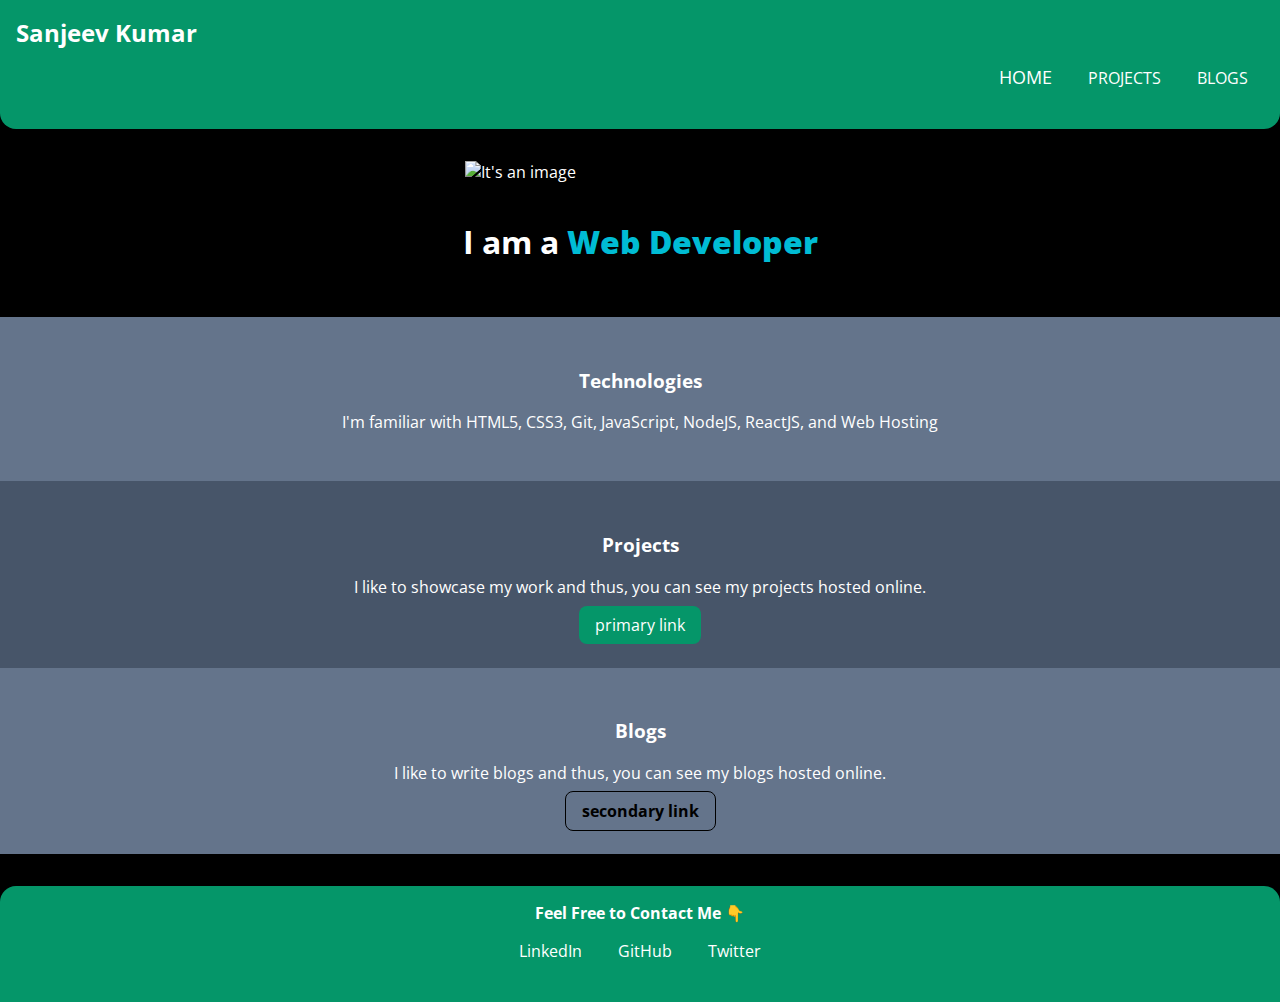
==== index.html @ 06f61c3d "first commit" ====
<!DOCTYPE html>
<html lang="en">
  <head>
    <meta charset="UTF-8" />
    <meta http-equiv="X-UA-Compatible" content="IE=edge" />
    <meta name="viewport" content="width=device-width, initial-scale=1.0" />
    <title>Component Libary</title>
    <link rel="stylesheet" href="style.css" />
  </head>
  <body>
    <!-- 
    <h2>@nav</h2> -->

    <nav class="navigation container">
      <div class="nav-brand">Sanjeev Kumar</div>

      <ul class="nav-pills">
        <li class="list-inline-item">
          <a class="link link-active" href="./index.html">HOME</a>
        </li>
        <li class="list-inline-item">
          <a class="link" href="./projects.html">PROJECTS</a>
        </li>
        <li class="list-inline-item">
          <a class="link" href="./blogs.html">BLOGS</a>
        </li>
      </ul>
    </nav>

    <!-- <h2>@header</h2> -->

    <header class="hero">
      <img
        class="hero-img"
        src="./images/undraw_static_assets_rpm6.svg"
        alt="It's an image"
      />
      <h1 class="hero-heading">
        I am a <strong style="color: #00bcd4">Web Developer</strong>
      </h1>
    </header>

    <!-- <hr> -->

    <!-- <h2>@section</h2> -->

    <section class="section white">
      <div class="container container-center">
      <h3>Technologies</h3>
      <p>
        I'm familiar with HTML5, CSS3, Git, JavaScript, NodeJS, ReactJS, and Web
        Hosting
      </p>
      </div>
 
    </section>

    <section class="section ow">
      <div class="container container-center">
      <h3>Projects</h3>
      <p>
        I like to showcase my work and thus, you can see my projects hosted online.
      </p>
      <a href="" class="link primary-link">primary link</a>
      </div>

    </section>

    <section class="section white">
      <div class="contaier container-center">
      <h3>Blogs</h3>
      <p>
        I like to write blogs and thus, you can see my blogs hosted online.
      </p>
      <a href="" class="link sec-link">secondary link</a>
      </div>
    </section>

   

    

    
    <!-- 
    <h2>@footer</h2> -->
    <footer class="footer container">
      <div class="header">Feel Free to Contact Me 👇</div>
      <ul class="social-links">
        <li class="list-inline-item">
          <a class="link link-inline-item" href="">LinkedIn </a>
        </li>
        <li class="list-inline-item">
          <a class="link link-inline-item" href="">GitHub</a>
        </li>
        <li class="list-inline-item">
          <a class="link link-inline-item" href="">Twitter</a>
        </li>
      </ul>
    </footer>

    <script>
       
    </script>
  </body>
</html>
---- style.css ----
@import url("https://fonts.googleapis.com/css2?family=Open+Sans:ital,wght@0,700;1,400&display=swap");


:root{
    --primary-color : #059669
    ;
    --section-nth : #475569 ;
}
body{
    font-family: 'Open Sans',sans-serif;
    background-color: black;
    color: white;
    margin: 0px;

}

hr{
    margin: 2rem 0rem;
}

/* container */

.container{

    /* padding short hand top right bottom left */
    /* padding-left: 1rem;
    padding-right: 1rem; */

    padding: 0rem 1rem;
}

.container-center{
    text-align: center;
    max-width: 600px;
    margin: 0 auto;


}

 /* navigation */

 .navigation{
    background-color: var(--primary-color);
    color: white;
    padding: 1rem;
    border-bottom-left-radius:  1rem;
    border-bottom-right-radius: 1rem;

}

.navigation .nav-brand{
    font-size: 1.5rem;
    font-weight: bold;
}

.navigation .nav-pills{
   text-align: right;
}

.navigation .link , .footer .link {
    color: white;
    text-align: right;
}

.navigation .link-active{
    font-size: 1.1rem;
    /* color: blue; */

}


/* hero header */

.hero{
    padding: 2rem;
}

.hero .hero-img{
    max-width: 350px;
    display: block;
    margin:  auto;
}

.hero .hero-heading{
     padding-top: 1rem;
     text-align: center;
}

/* *links* */
.link{
    text-decoration: none;
    padding: 0.5rem 1rem;
    margin: 1rem 0rem;
}

.primary-link{
    background-color: var(--primary-color);
    border-radius: 0.5rem;
    color: white;
}

.sec-link{
    color: black;
    font-weight: bold;
    border-radius: 0.5rem;
    border: 1px solid black;
}

/* *list* */

.list-non-bullet{
    list-style: none;
}

.list-inline-item{

    display: inline-block;
    padding: 0rem 0rem 0.5rem;
}


/* section */

.section.white{
    /* text-align: center; */
    background-color: #64748b;
    /* color: black; */
    padding: 2rem;
    /* margin: 2rem 0rem; */
    /* border-radius: 0.5rem; */


}

.section.ow{
    background-color: var(--section-nth);
    padding: 2rem;
    /* margin: 2rem 0rem; */
    /* text-align: center; */
    
}

.footer{
    background-color: var(--primary-color);
    margin-top: 2rem;
    padding: 1rem;
    border-top-left-radius:  1rem;
    border-top-right-radius: 1rem;
    text-align: center;
}

.footer .header{
    font-weight: bold;
}
.footer ul{
    padding-inline-start: 0px;
}
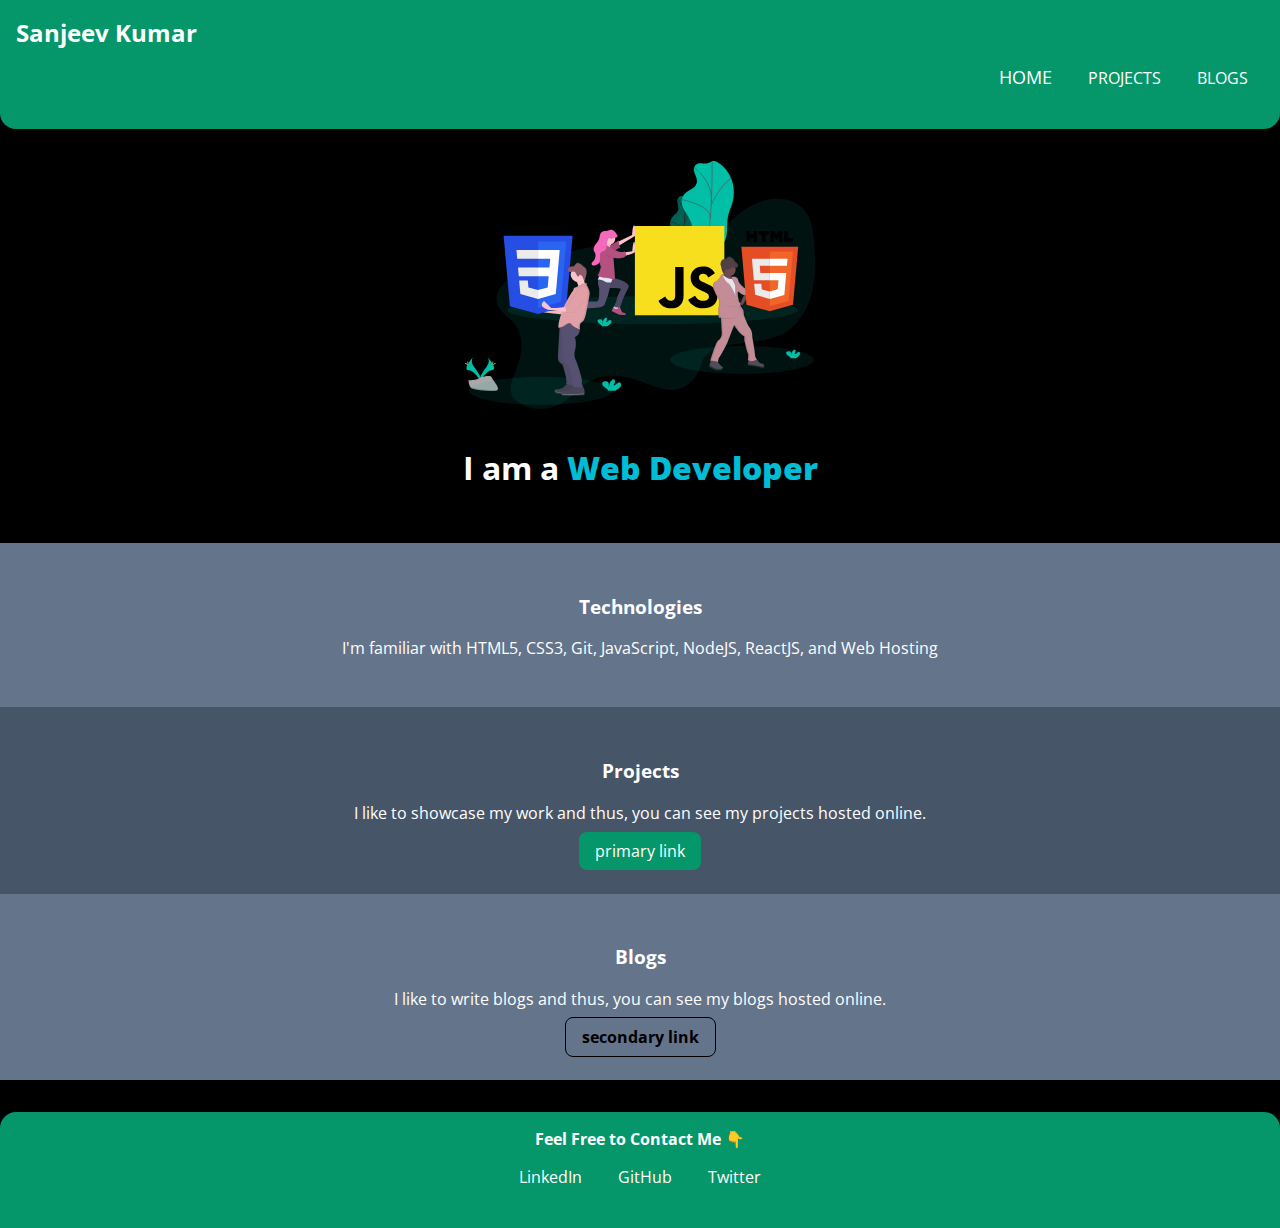
==== commit 3dc97881: "correction image path" ====
--- a/index.html
+++ b/index.html
@@ -32,7 +32,7 @@
     <header class="hero">
       <img
         class="hero-img"
-        src="./images/undraw_static_assets_rpm6.svg"
+        src="./undraw_static_assets_rpm6.svg"
         alt="It's an image"
       />
       <h1 class="hero-heading">
